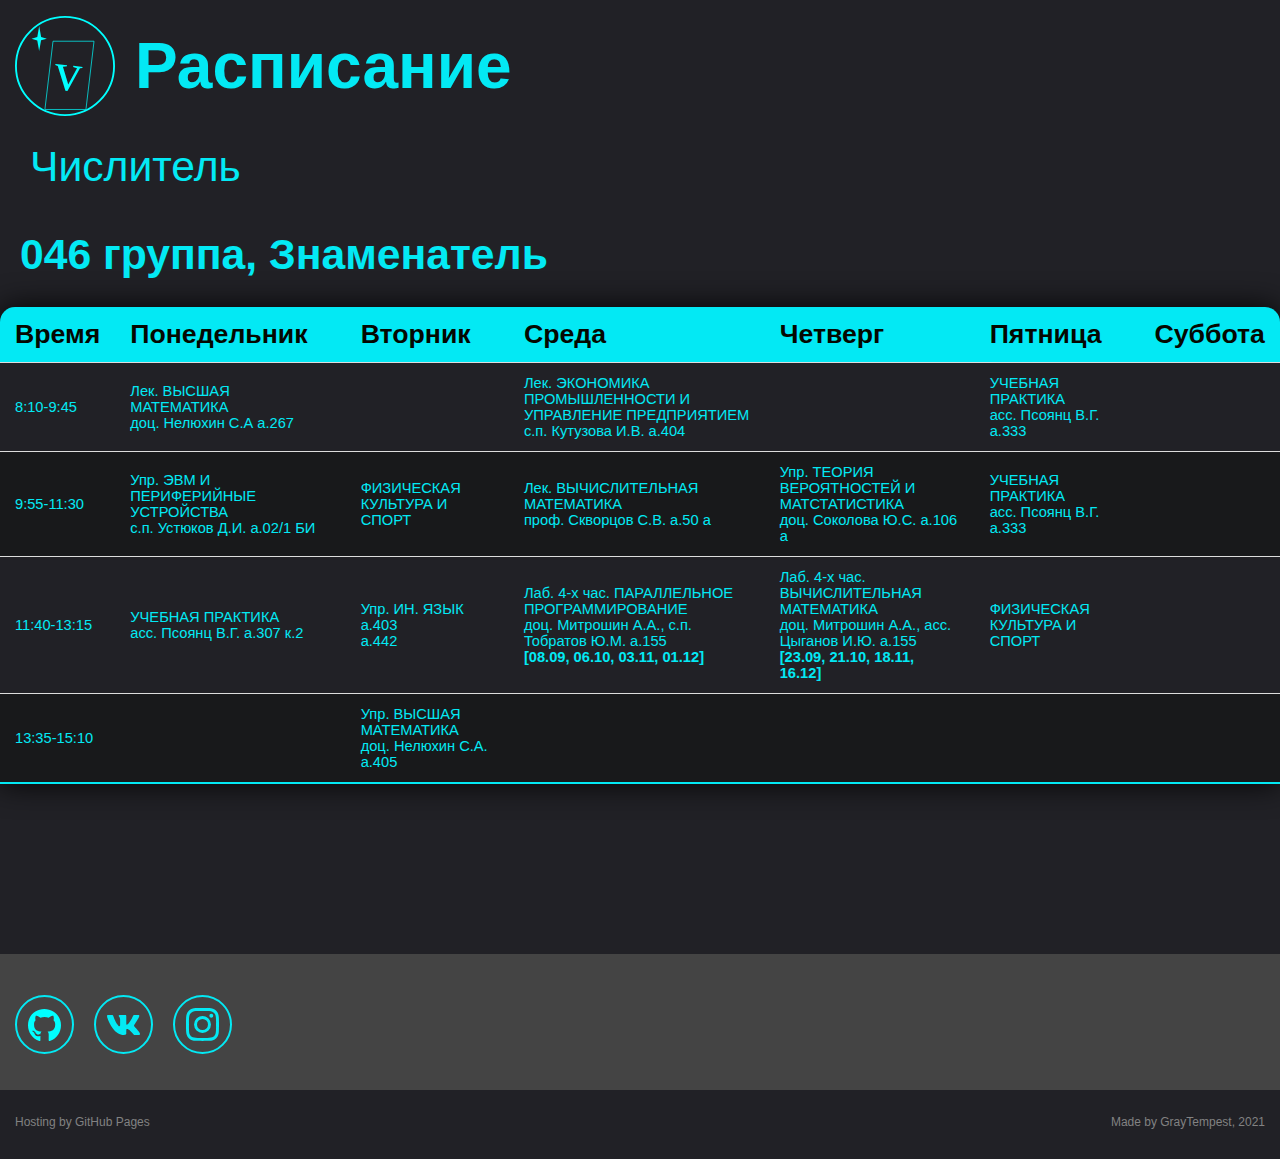
==== table046d.html @ 22050918 "Changes in timetable #2" ====
<!DOCTYPE html>
<html lang="en">
<head>
    <meta charset="UTF-8">
    <meta http-equiv="X-UA-Compatible" content="IE=edge">
    <meta name="viewport" content="width=device-width, initial-scale=1.0">
    <title>Расписание</title>
    <link rel="stylesheet" href="css/style.css">
    <link rel="icon" href="img/VVV.svg">
</head>
<body>
    <div id="container">
        <header>
            <div class="header">
                <p class="logo">
                    <span class="logo_img"></span>
                    <span class="logo_text">Расписание</span>
                </p>
                <a class="linking" data-text="Числитель" href="index.html">Числитель</a>
            </div>
        </header>
        <div id="body">
            <h1>046 группа, Знаменатель</h1>
            <table class="content-table">
                <thead>
                    <!-- <tr>
                        <th colspan="7">Числитель</th>
                    </tr> -->
                
                    <tr>
                        <td>Время</td>
                        <td>Понедельник</td>
                        <td>Вторник</td>
                        <td>Среда</td>
                        <td>Четверг</td>
                        <td>Пятница</td>
                        <td>Суббота</td>
                    </tr>
                </thead>
                <tbody>
                    <tr><!--  Первая пара -->
                        <td>8:10-9:45</td>
                        <td>Лек. ВЫСШАЯ МАТЕМАТИКА<br>доц. Нелюхин С.А а.267</td> <!--Понедельник-->
                        <td></td> <!--Вторник-->
                        <td>Лек. ЭКОНОМИКА ПРОМЫШЛЕННОСТИ И УПРАВЛЕНИЕ  ПРЕДПРИЯТИЕМ<br>с.п. Кутузова И.В. а.404</td> <!--Среда-->
                        <td></td> <!--Четверг-->
                        <td>УЧЕБНАЯ ПРАКТИКА<br>асс. Псоянц В.Г. а.333</td> <!--Пятница-->
                        <td></td> <!--Суббота-->
                    </tr>
                    <tr> <!--  Вторая пара -->
                        <td>9:55-11:30</td>
                        <td>Упр. ЭВМ И ПЕРИФЕРИЙНЫЕ УСТРОЙСТВА<br>с.п. Устюков Д.И. а.02/1 БИ</td> <!--Понедельник-->
                        <td>ФИЗИЧЕСКАЯ КУЛЬТУРА И СПОРТ</td> <!--Вторник-->
                        <td>Лек. ВЫЧИСЛИТЕЛЬНАЯ МАТЕМАТИКА<br>проф. Скворцов С.В. а.50 а</td> <!--Среда-->
                        <td>Упр. ТЕОРИЯ ВЕРОЯТНОСТЕЙ И МАТСТАТИСТИКА<br>доц. Соколова Ю.С. а.106 а</td> <!--Четверг-->
                        <td>УЧЕБНАЯ ПРАКТИКА<br>асс. Псоянц В.Г. а.333</td> <!--Пятница-->
                        <td></td> <!--Суббота-->
                    </tr>
                    <tr> <!--  Третья пара -->
                        <td>11:40-13:15</td>
                        <td>УЧЕБНАЯ ПРАКТИКА<br>асс. Псоянц В.Г. а.307 к.2</td> <!--Понедельник-->
                        <td>Упр. ИН. ЯЗЫК<br>а.403<br>а.442</td> <!--Вторник-->
                        <td>Лаб. 4-х час. ПАРАЛЛЕЛЬНОЕ ПРОГРАММИРОВАНИЕ<br>доц. Митрошин А.А., с.п. Тобратов  Ю.М. а.155<br><b>[08.09, 06.10, 03.11, 01.12]</b></td> <!--Среда-->
                        <td>Лаб. 4-х час. ВЫЧИСЛИТЕЛЬНАЯ МАТЕМАТИКА<br>доц. Митрошин А.А., асс. Цыганов И.Ю. а.155<br><b>[23.09, 21.10, 18.11, 16.12]</b></td> <!--Четверг-->
                        <td>ФИЗИЧЕСКАЯ КУЛЬТУРА И СПОРТ</td> <!--Пятница-->
                        <td></td> <!--Суббота-->
                    </tr>
                    <tr> <!--  Четвёртая пара -->
                        <td>13:35-15:10</td>
                        <td></td> <!--Понедельник-->
                        <td>Упр. ВЫСШАЯ МАТЕМАТИКА<br>доц. Нелюхин С.А. а.405</td> <!--Вторник-->
                        <td></td> <!--Среда-->
                        <td></td> <!--Четверг-->
                        <td></td> <!--Пятница-->
                        <td></td> <!--Суббота-->
                    </tr>
                </tbody>
            </table>
        </div>
        <footer class="footer">
            <div class="bg_gray">
                <div class="wrapper">
                    <div class="footer_top">
                        <div class="footer_top_item">
                            <ul class="social">
                                <li class="social_item"><a class="social_link social_github" href="https://github.com/GrayTempest" target="_blank"></a></li>
                                <li class="social_item"><a class="social_link social_vk" href="https://vk.com/id301708469" target="_blank"></a></li>
                                <li class="social_item"><a class="social_link social_instagram" href="https://www.instagram.com/hypericum_sagittarius" target="_blank"></a></li>
                            </ul>
                        </div>
                        <!-- <div class="footer_info">
                            <span>Бла</span>
                            <span>бла</span>
                        </div> -->
                    </div>
                </div>
            </div>
            <div class="wrapper">
                <div class="footer_bottom">
                    <p>Hosting by GitHub Pages</p>
                    <p>Made by GrayTempest, 2021</p>
                </div>
            </div>
        </footer>
    </div>        
</body>
</html>
---- css/style.css ----
.content-table{
    display: flexbox;
    flex-direction: column;
    border-collapse: collapse;
    width: 100%;
    margin: 25 px 0;
    font-size: 11pt;
    min-width: 400px;
    font-family: 'Quicksand', sans-serif;
    border-radius: 15px 15px 0 0;
    overflow: hidden;
    box-shadow: 0 0 30px rgba(0,0,0,0.9);
}
.content-table thead tr {
    display: flexbox;
    flex-direction: row;
    width: 100%;
    background-color: #03e9f4;
    color: #050801;
    text-align: left;
    font-weight: bold;
    font-size: 20pt;
}
.content-table th,
.content-table td{
    padding: 12px 15px;
}
.content-table tbody tr{
    border-bottom: 1px solid #dddddd;
    color: #03e9f4;
}
.content-table tbody tr:first-of-type{
    border-top: 1px solid #dddddd;
}
.content-table tbody tr:nth-child(even){
   /* background-color: #f3f3f3; */
   background-color: #18191b;
}
.content-table tbody tr:last-of-type{
    border-bottom: 2px solid #03e9f4;
}
.content-table tbody tr:hover{
    /* font-weight:500; */
    font-weight: bold;
    transition-delay: 0.1s;
    transition: 0.5s;
}
body{
    background-color: #212126;
    margin: 0;
    padding: 0;
}

/* GIF */
.tooltip span{
    visibility: hidden;
    position: absolute;
    left: 300px;
    bottom: 10px;
    background: none;
    /* border-radius: 10px; */
    /* box-shadow: -2px 2px 10px -1px #333;	 */
} 
.tooltip:hover span{
    visibility: visible;
}
.tooltip{
    font-size: 14pt;
    color: #03e9f4;
    text-decoration: none;
}
#SomebodyGIF{
    position: fixed;
    top: 93vh;
    left: 1vw;
}

/* */
h1,h2{
    font-family: Verdana, Geneva, Tahoma, sans-serif;
    font-size: 32pt;
    color: #03e9f4;
    padding: 0 20px;
}

/*Header */
.header{
    display: flex;
    flex-direction: column;
    margin: 0 auto;
    padding-left: 15px;
    padding-right: 15px;
    /* justify-content: space-between; */
    align-items: flex-start;
    box-sizing: border-box;
}
.logo{
    display: flex;
    align-items: center;
}
.logo_img{
    display: block;
    background-image: url(../img/V.svg);
    width: 100px;
    height: 100px;
    margin-right: 20px;
}
.logo_text{
    font-family: Verdana, Geneva, Tahoma, sans-serif;
    font-size: 48pt;
    font-weight: bolder;
    color: #03e9f4;
}

/* Highlighting links */
.linking, .linking:visited{
    position: relative;
    margin: 10px;
    padding: 0 5px;
    color: #03e9f4;
    font-family: Verdana, Geneva, Tahoma, sans-serif;
    font-size: 32pt;
    text-decoration: none;
}
.linking:hover{
    text-shadow: 0 0 20px #14c8d4;
    color: #fff;
    transition-duration: 0.5s;
}
.linking:hover:after{
    position: absolute;
    top: 0;
    left: 0;
    padding: 0 20px;
    content: attr(data-text);
    z-index: -1;
    color: #14c8d4;
    filter: blur(15px);
    transition-duration: 0.5s;
}
.linking:hover:before{
    position: absolute;
    top: 0;
    left: 0;
    content: '';
    width: 100%;
    height: 100%;
    background: #14f8e7;
    z-index: -2;
    opacity: .4;
    filter: blur(40px);
    transition-duration: 0.5s;
}


/*Wrapper */

.wrapper{
    max-width: 100%;
    padding-left: 15px;
    padding-right: 15px;
    margin: 0 auto;
}

/* Footer */
.footer{
    /* position: relative;
    top: 70vh; */
    position: relative;
    bottom: 0;
    width: 100%;
    height: 205px;
}

.bg_gray{
    background-color: #444444;
    position: relative;
    /* margin-top: 180px; */
}
/* .footer_info{
    display: flex;
    align-items: center;
}
.footer_info span{
    font-size: 16px;
    margin-left: 100px;
}
.footer_info span:first-child{
    margin-left: 0;
} */
.footer_top{
    display: flex;
    justify-content: space-between;
    align-items: center;
    padding-top: 25px;
    padding-bottom: 20px;
    font-family: Verdana, Geneva, Tahoma, sans-serif;
}
.footer_bottom{
    display: flex;
    justify-content: space-between;
    color: #828282;
    padding: 25px 0;
    font-size: 12px;
    font-family: Verdana, Geneva, Tahoma, sans-serif;
}
.footer_bottom p{
    margin: 0;
}
.social{
    display: flex;
    align-items: center;
    list-style-type: none;
    padding-left: 0;
}
.social_item{
    margin-right: 20px;
}
.social_link{
    display: block;
    width: 55px;
    height: 55px;
    border: 2px solid #03e9f4;
    border-radius: 100%;
    background-repeat: no-repeat;
    background-position: center center;
}
.social_github{
    background-image: url(../img/github-brands.svg);
    background-size: 60%;
}
.social_vk{
    background-image: url(../img/vk-brands.svg);
    background-size: 60%;
}
.social_instagram{
    background-image: url(../img/instagram-brands.svg);
    background-size: 60%;
}
/*Fix for mobiles */
#container{
    position: relative;
    min-height: 100%;
}
#body{
   padding-bottom: 170px; 
}
/*After change timetable highlight */
.afchange{
    background-color: #128891;
    color: #050801;
    /* background-image: linear-gradient(to bottom right, #4db334, #2fdc04, #4db334); */
    /* background-image: linear-gradient(to bottom right, #78b9bb, #6dd8db, #78b9bb); */
    background-image: linear-gradient(to bottom right, #128891, #00f7ff, #128891);
}
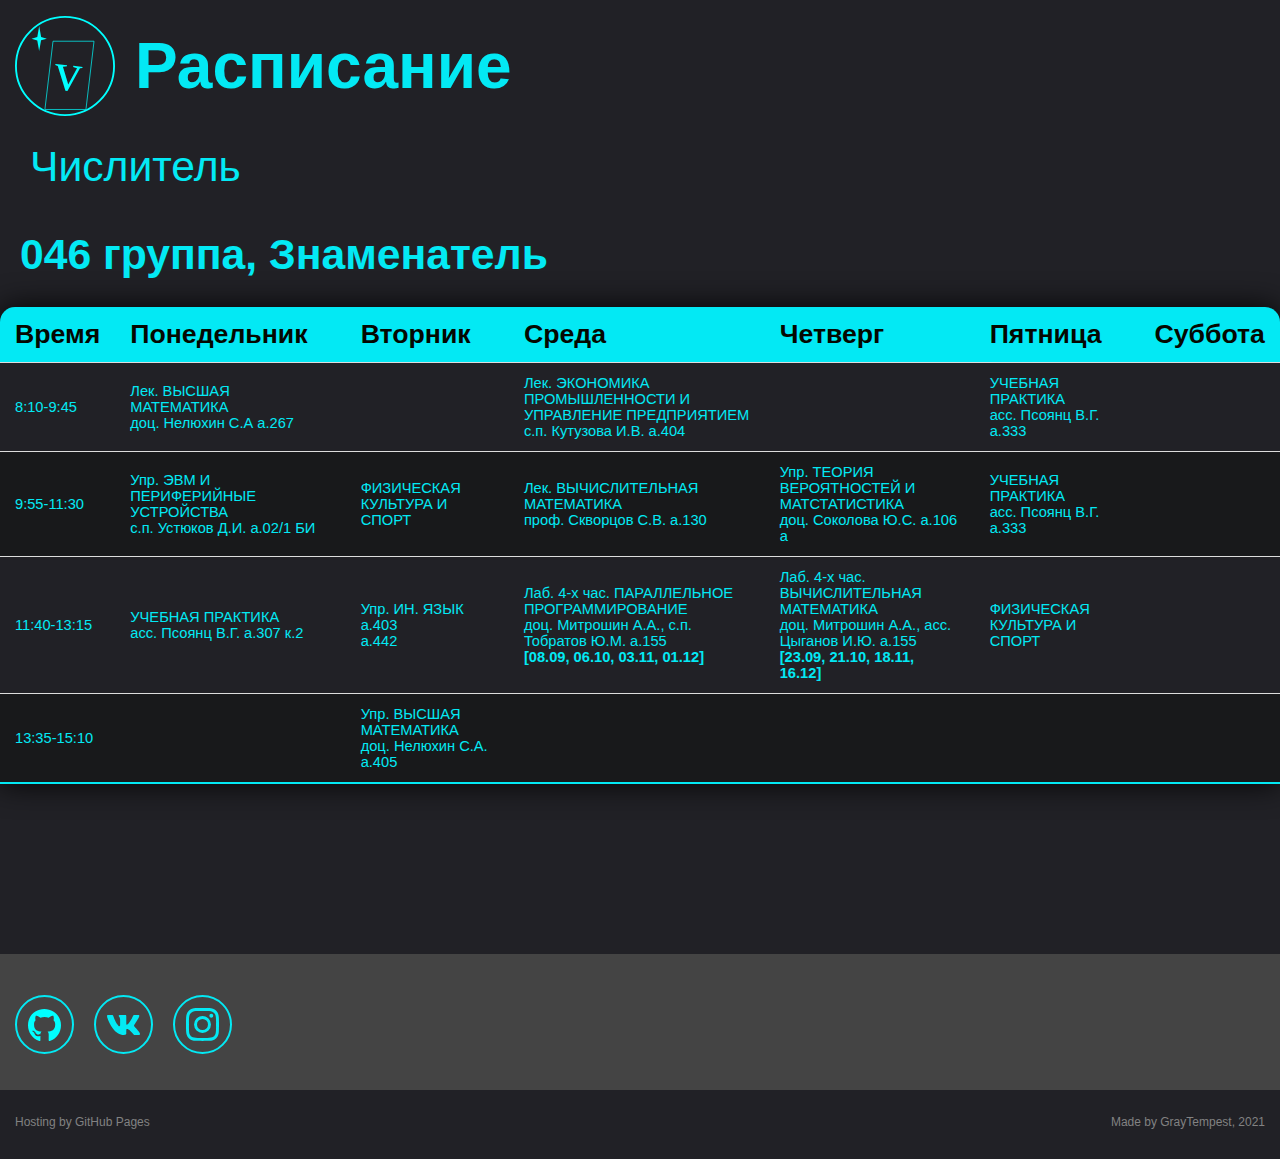
==== commit 23cc5085: "Updated classroom for VM" ====
--- a/table046d.html
+++ b/table046d.html
@@ -51,7 +51,7 @@
                         <td>9:55-11:30</td>
                         <td>Упр. ЭВМ И ПЕРИФЕРИЙНЫЕ УСТРОЙСТВА<br>с.п. Устюков Д.И. а.02/1 БИ</td> <!--Понедельник-->
                         <td>ФИЗИЧЕСКАЯ КУЛЬТУРА И СПОРТ</td> <!--Вторник-->
-                        <td>Лек. ВЫЧИСЛИТЕЛЬНАЯ МАТЕМАТИКА<br>проф. Скворцов С.В. а.50 а</td> <!--Среда-->
+                        <td>Лек. ВЫЧИСЛИТЕЛЬНАЯ МАТЕМАТИКА<br>проф. Скворцов С.В. а.130</td> <!--Среда-->
                         <td>Упр. ТЕОРИЯ ВЕРОЯТНОСТЕЙ И МАТСТАТИСТИКА<br>доц. Соколова Ю.С. а.106 а</td> <!--Четверг-->
                         <td>УЧЕБНАЯ ПРАКТИКА<br>асс. Псоянц В.Г. а.333</td> <!--Пятница-->
                         <td></td> <!--Суббота-->
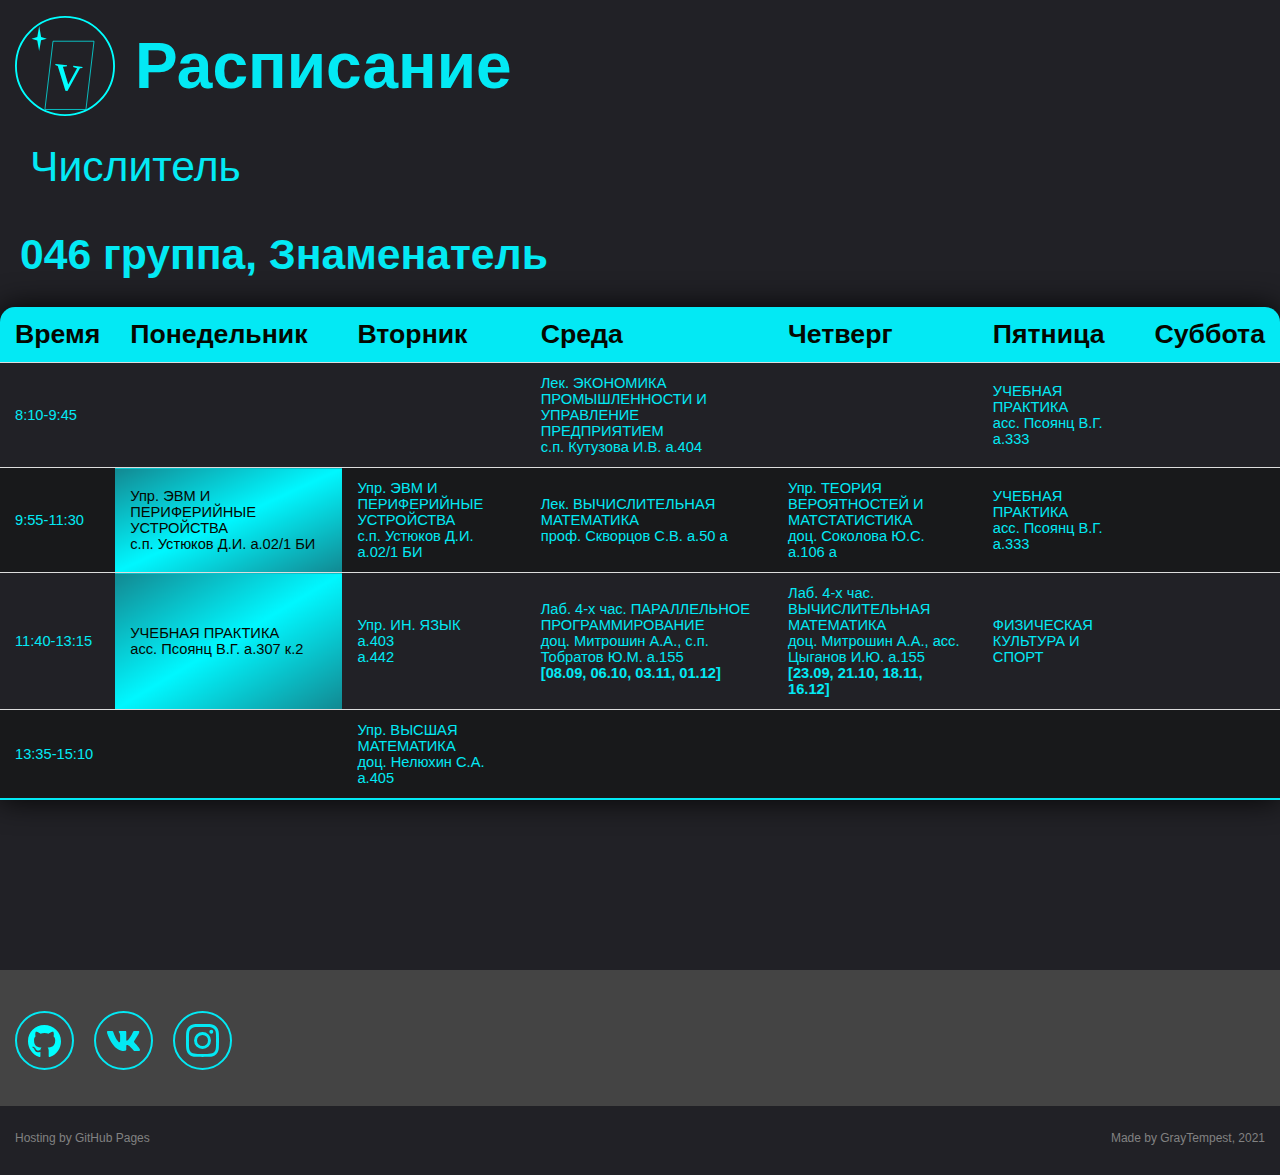
==== commit aaa2873d: "Changes in timetable #3" ====
--- a/table046d.html
+++ b/table046d.html
@@ -40,7 +40,7 @@
                 <tbody>
                     <tr><!--  Первая пара -->
                         <td>8:10-9:45</td>
-                        <td>Лек. ВЫСШАЯ МАТЕМАТИКА<br>доц. Нелюхин С.А а.267</td> <!--Понедельник-->
+                        <td></td> <!--Понедельник-->
                         <td></td> <!--Вторник-->
                         <td>Лек. ЭКОНОМИКА ПРОМЫШЛЕННОСТИ И УПРАВЛЕНИЕ  ПРЕДПРИЯТИЕМ<br>с.п. Кутузова И.В. а.404</td> <!--Среда-->
                         <td></td> <!--Четверг-->
@@ -49,16 +49,16 @@
                     </tr>
                     <tr> <!--  Вторая пара -->
                         <td>9:55-11:30</td>
-                        <td>Упр. ЭВМ И ПЕРИФЕРИЙНЫЕ УСТРОЙСТВА<br>с.п. Устюков Д.И. а.02/1 БИ</td> <!--Понедельник-->
-                        <td>ФИЗИЧЕСКАЯ КУЛЬТУРА И СПОРТ</td> <!--Вторник-->
-                        <td>Лек. ВЫЧИСЛИТЕЛЬНАЯ МАТЕМАТИКА<br>проф. Скворцов С.В. а.130</td> <!--Среда-->
+                        <td class="afchange">Упр. ЭВМ И ПЕРИФЕРИЙНЫЕ УСТРОЙСТВА<br>с.п. Устюков Д.И. а.02/1 БИ</td> <!--Понедельник-->
+                        <td>Упр. ЭВМ И ПЕРИФЕРИЙНЫЕ УСТРОЙСТВА<br>с.п. Устюков Д.И. а.02/1 БИ</td> <!--Вторник ФИЗИЧЕСКАЯ КУЛЬТУРА И СПОРТ-->
+                        <td>Лек. ВЫЧИСЛИТЕЛЬНАЯ МАТЕМАТИКА<br>проф. Скворцов С.В. а.50 а</td> <!--Среда-->
                         <td>Упр. ТЕОРИЯ ВЕРОЯТНОСТЕЙ И МАТСТАТИСТИКА<br>доц. Соколова Ю.С. а.106 а</td> <!--Четверг-->
                         <td>УЧЕБНАЯ ПРАКТИКА<br>асс. Псоянц В.Г. а.333</td> <!--Пятница-->
                         <td></td> <!--Суббота-->
                     </tr>
                     <tr> <!--  Третья пара -->
                         <td>11:40-13:15</td>
-                        <td>УЧЕБНАЯ ПРАКТИКА<br>асс. Псоянц В.Г. а.307 к.2</td> <!--Понедельник-->
+                        <td class="afchange">УЧЕБНАЯ ПРАКТИКА<br>асс. Псоянц В.Г. а.307 к.2</td> <!--Понедельник-->
                         <td>Упр. ИН. ЯЗЫК<br>а.403<br>а.442</td> <!--Вторник-->
                         <td>Лаб. 4-х час. ПАРАЛЛЕЛЬНОЕ ПРОГРАММИРОВАНИЕ<br>доц. Митрошин А.А., с.п. Тобратов  Ю.М. а.155<br><b>[08.09, 06.10, 03.11, 01.12]</b></td> <!--Среда-->
                         <td>Лаб. 4-х час. ВЫЧИСЛИТЕЛЬНАЯ МАТЕМАТИКА<br>доц. Митрошин А.А., асс. Цыганов И.Ю. а.155<br><b>[23.09, 21.10, 18.11, 16.12]</b></td> <!--Четверг-->
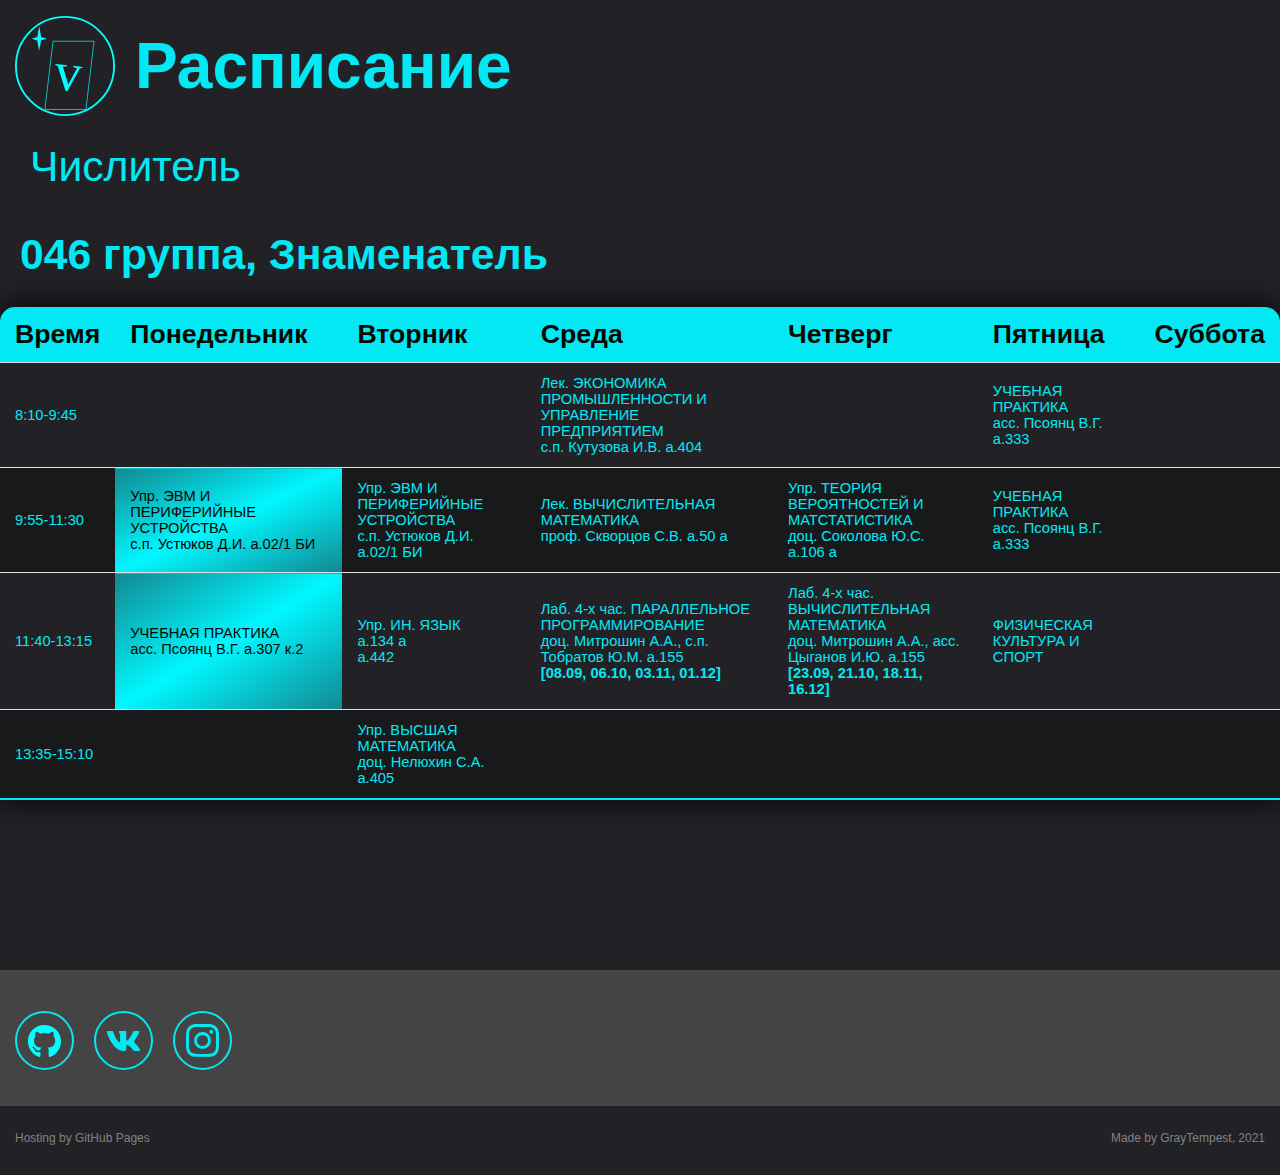
==== commit 97fb3aca: "Changes in timetable #3" ====
--- a/table046d.html
+++ b/table046d.html
@@ -59,7 +59,7 @@
                     <tr> <!--  Третья пара -->
                         <td>11:40-13:15</td>
                         <td class="afchange">УЧЕБНАЯ ПРАКТИКА<br>асс. Псоянц В.Г. а.307 к.2</td> <!--Понедельник-->
-                        <td>Упр. ИН. ЯЗЫК<br>а.403<br>а.442</td> <!--Вторник-->
+                        <td>Упр. ИН. ЯЗЫК<br>а.134 а<br>а.442</td> <!--Вторник-->
                         <td>Лаб. 4-х час. ПАРАЛЛЕЛЬНОЕ ПРОГРАММИРОВАНИЕ<br>доц. Митрошин А.А., с.п. Тобратов  Ю.М. а.155<br><b>[08.09, 06.10, 03.11, 01.12]</b></td> <!--Среда-->
                         <td>Лаб. 4-х час. ВЫЧИСЛИТЕЛЬНАЯ МАТЕМАТИКА<br>доц. Митрошин А.А., асс. Цыганов И.Ю. а.155<br><b>[23.09, 21.10, 18.11, 16.12]</b></td> <!--Четверг-->
                         <td>ФИЗИЧЕСКАЯ КУЛЬТУРА И СПОРТ</td> <!--Пятница-->
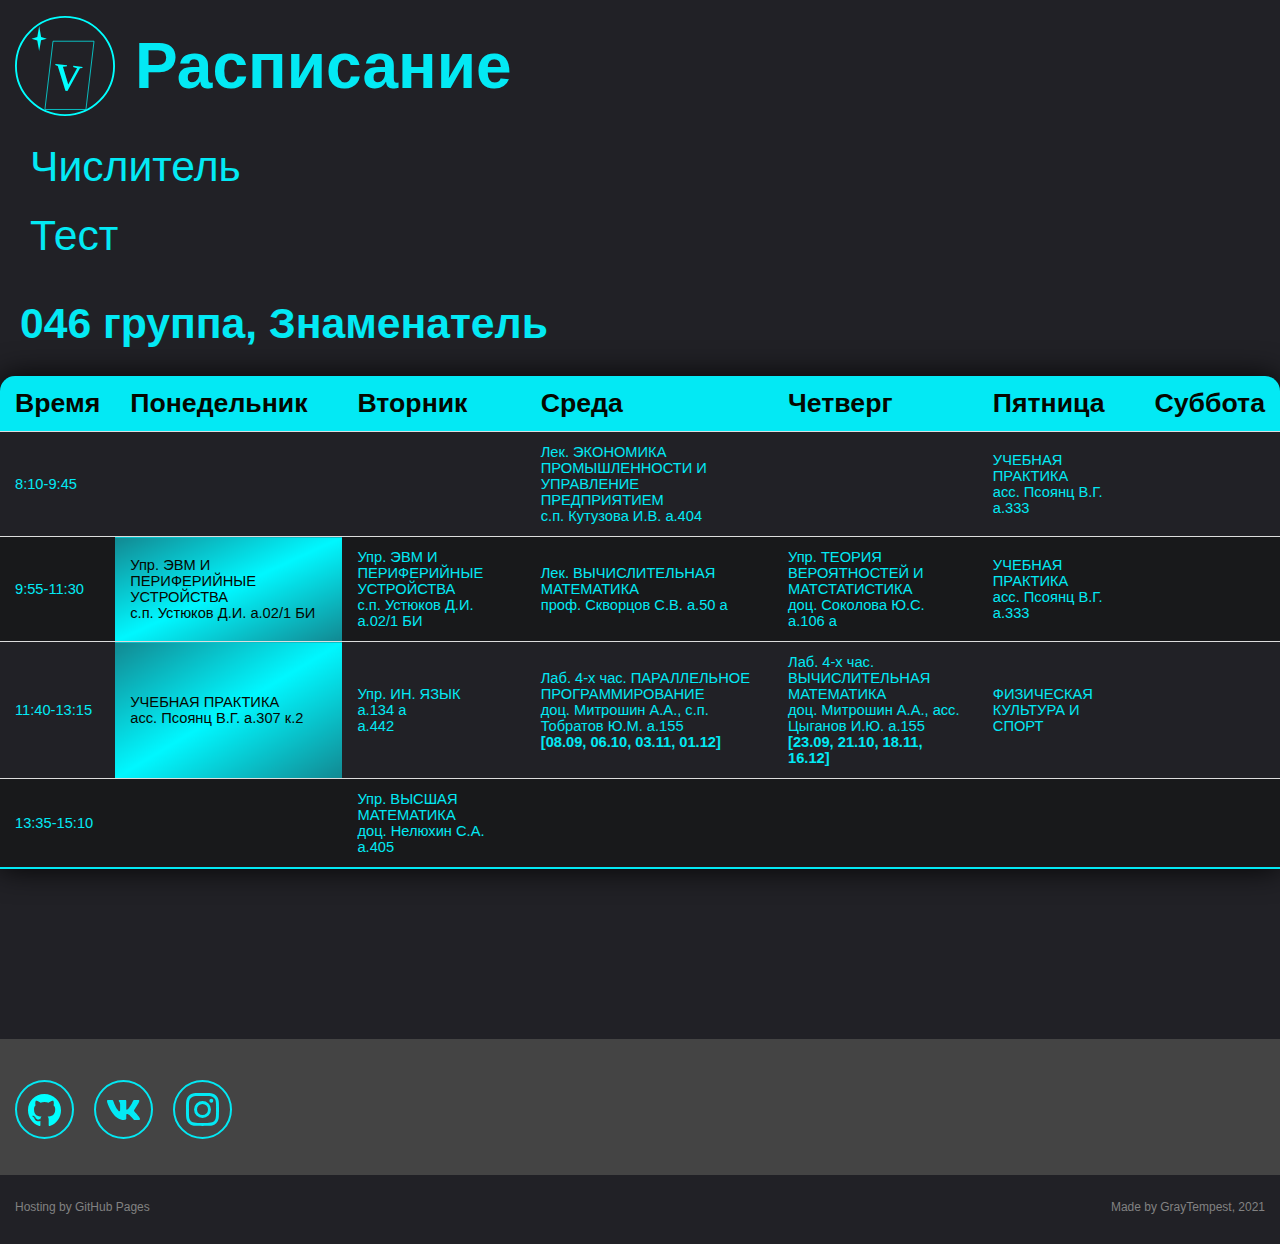
==== commit b89358d8: "Fix for new design #4" ====
--- a/table046d.html
+++ b/table046d.html
@@ -17,6 +17,7 @@
                     <span class="logo_text">Расписание</span>
                 </p>
                 <a class="linking" data-text="Числитель" href="index.html">Числитель</a>
+                <a class="linking" data-text="Тест" href="testtable2.html">Тест</a>
             </div>
         </header>
         <div id="body">
--- a/css/style.css
+++ b/css/style.css
@@ -252,4 +252,137 @@
     /* background-image: linear-gradient(to bottom right, #4db334, #2fdc04, #4db334); */
     /* background-image: linear-gradient(to bottom right, #78b9bb, #6dd8db, #78b9bb); */
     background-image: linear-gradient(to bottom right, #128891, #00f7ff, #128891);
+}
+
+/*Sliders*/
+#slider{ /*Положение слайдера*/
+    position: relative;
+    /* text-align: center; */
+    top: 10px;
+}
+
+#slider{ /*Центровка*/
+    margin: 0 10px 20px 0;
+}
+
+#slider article{
+    width: 20%;
+    float: left;
+}
+
+#slides .table{
+    width: 500%;
+    /* line-height: 0; */
+}
+
+#overflow{
+    width: 100%;
+    overflow: hidden;
+}
+
+article table{
+    width: 100%;
+    height: 100%;
+}
+
+#desktop:checked ~ #slider{
+    max-width: 720px;
+    max-height: 1200px;
+}
+
+/*Настройка переключений*/
+#switch1:checked ~ #controls label:nth-child(5),
+#switch2:checked ~ #controls label:nth-child(1),
+#switch3:checked ~ #controls label:nth-child(2),
+#switch4:checked ~ #controls label:nth-child(3),
+#switch5:checked ~ #controls label:nth-child(4){
+    background: url(../img/prev.svg) no-repeat;
+    float: left;
+    margin: 25% 0 0 0;
+    display: block;
+    height: 68px;
+    width: 68px;
+}
+
+#switch1:checked ~ #controls label:nth-child(2),
+#switch2:checked ~ #controls label:nth-child(3),
+#switch3:checked ~ #controls label:nth-child(4),
+#switch4:checked ~ #controls label:nth-child(5),
+#switch5:checked ~ #controls label:nth-child(1){
+    background: url(../img/next.svg) no-repeat;
+    float: right;
+    margin: 25% 0 0 0;
+    display: block;
+    height: 68px;
+    width: 68px;
+}
+
+label, a{
+    cursor: pointer;
+}
+
+#body input{
+    display: none;
+}
+
+#switch1:checked ~ #slides .content-table{
+    margin-left: 0;
+}
+#switch2:checked ~ #slides .content-table{
+    margin-left: -100%;
+}
+#switch3:checked ~ #slides .content-table{
+    margin-left: -200%;
+}
+#switch4:checked ~ #slides .content-table{
+    margin-left: -300%;
+}
+#switch5:checked ~ #slides .content-table{
+    margin-left: -400%;
+}
+
+#controls{
+    margin: -25% 0 0 0;
+    width: 100%;
+    height: 50px;
+}
+
+#active label{
+    border-radius: 10px;
+    display: inline-block;
+    width: 15px;
+    height: 15px;
+    background: #bbb;
+}
+
+#active{
+    margin: 23% 0 0;
+    text-align: center;
+}
+
+#active label:hover{
+    background: #03e9f4;
+    background-color: #777 !important;
+}
+
+#switch1:checked ~ #active label:nth-child(1),
+#switch2:checked ~ #active label:nth-child(2),
+#switch3:checked ~ #active label:nth-child(3),
+#switch4:checked ~ #active label:nth-child(4),
+#switch5:checked ~ #active label:nth-child(5){
+    background: #18a3dd;
+    background-color: #18a3dd !important;
+}
+
+/*Анимация*/
+#slides table{
+    transition: all 800ms cubic-bezier(0.77, 0, 0.175, 1);
+}
+
+#controls label:hover{
+    opacity: 0.6;
+}
+
+#conrols label{
+    transition: opacity 0.2s ease-out;
 }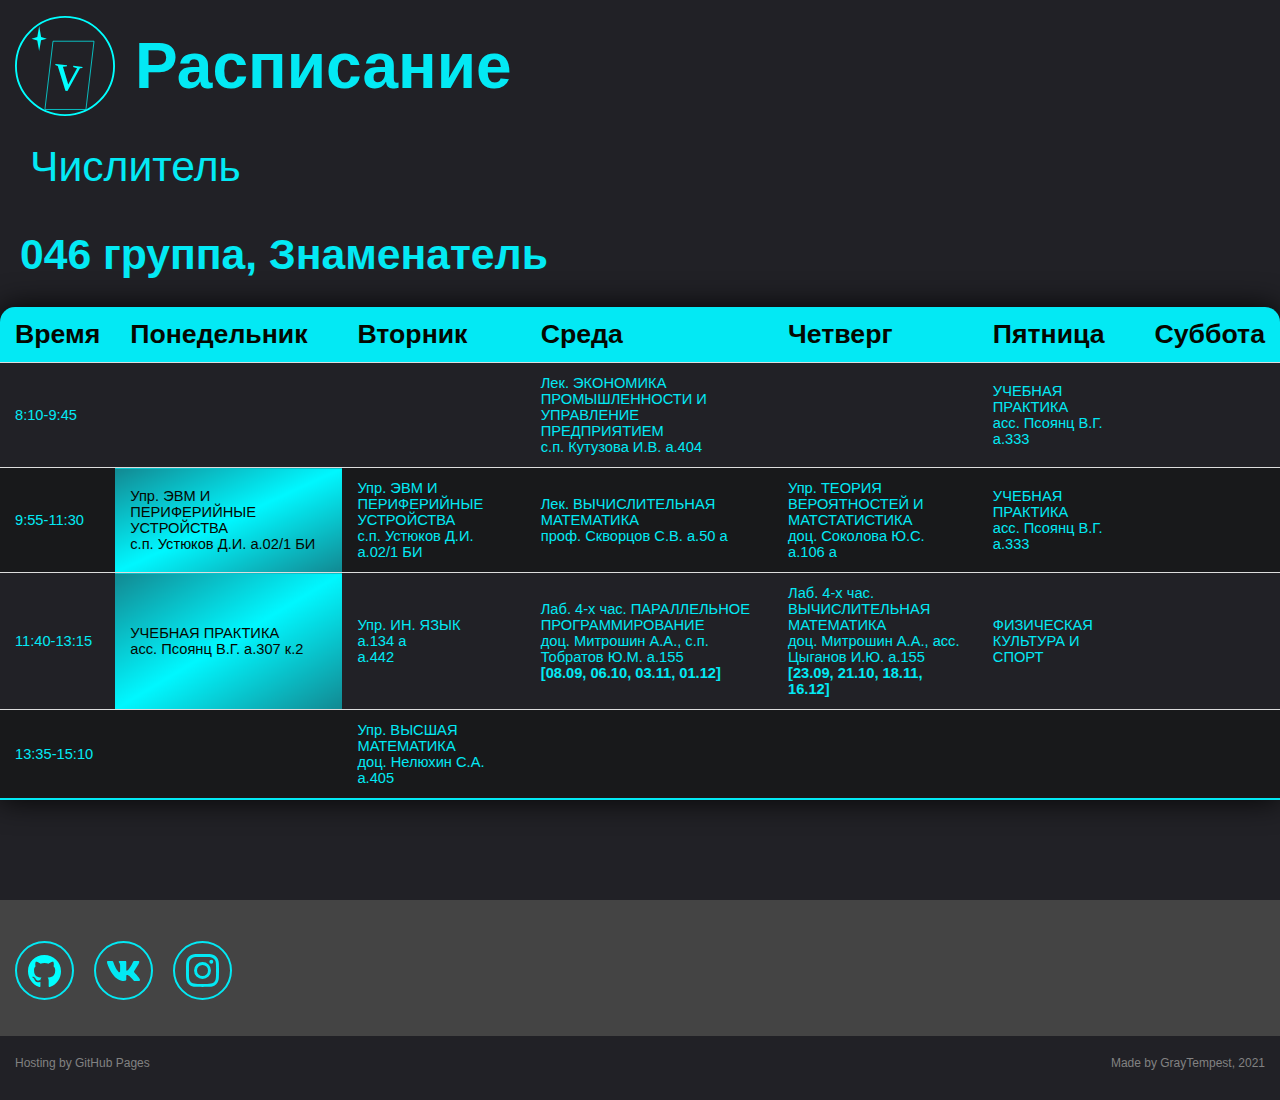
==== commit 598dd627: "Fixing links" ====
--- a/table046d.html
+++ b/table046d.html
@@ -17,7 +17,6 @@
                     <span class="logo_text">Расписание</span>
                 </p>
                 <a class="linking" data-text="Числитель" href="index.html">Числитель</a>
-                <a class="linking" data-text="Тест" href="testtable2.html">Тест</a>
             </div>
         </header>
         <div id="body">
--- a/css/style.css
+++ b/css/style.css
@@ -166,10 +166,10 @@
 .footer{
     /* position: relative;
     top: 70vh; */
-    position: relative;
+    position: absolute;
     bottom: 0;
     width: 100%;
-    height: 205px;
+    height: 200px;
 }
 
 .bg_gray{
@@ -200,7 +200,7 @@
     display: flex;
     justify-content: space-between;
     color: #828282;
-    padding: 25px 0;
+    padding: 20px 0 10px 0;
     font-size: 12px;
     font-family: Verdana, Geneva, Tahoma, sans-serif;
 }
@@ -243,7 +243,7 @@
     min-height: 100%;
 }
 #body{
-   padding-bottom: 170px; 
+   padding-bottom: 300px; 
 }
 /*After change timetable highlight */
 .afchange{
@@ -361,7 +361,7 @@
 }
 
 #active label:hover{
-    background: #03e9f4;
+    background: #777;
     background-color: #777 !important;
 }
 
@@ -370,8 +370,8 @@
 #switch3:checked ~ #active label:nth-child(3),
 #switch4:checked ~ #active label:nth-child(4),
 #switch5:checked ~ #active label:nth-child(5){
-    background: #18a3dd;
-    background-color: #18a3dd !important;
+    background: #03e9f4;
+    background-color: #03e9f4 !important;
 }
 
 /*Анимация*/
@@ -385,4 +385,10 @@
 
 #conrols label{
     transition: opacity 0.2s ease-out;
+}
+
+/*Fixes for logo link*/
+.logo{
+    text-decoration: none;
+    cursor: default;
 }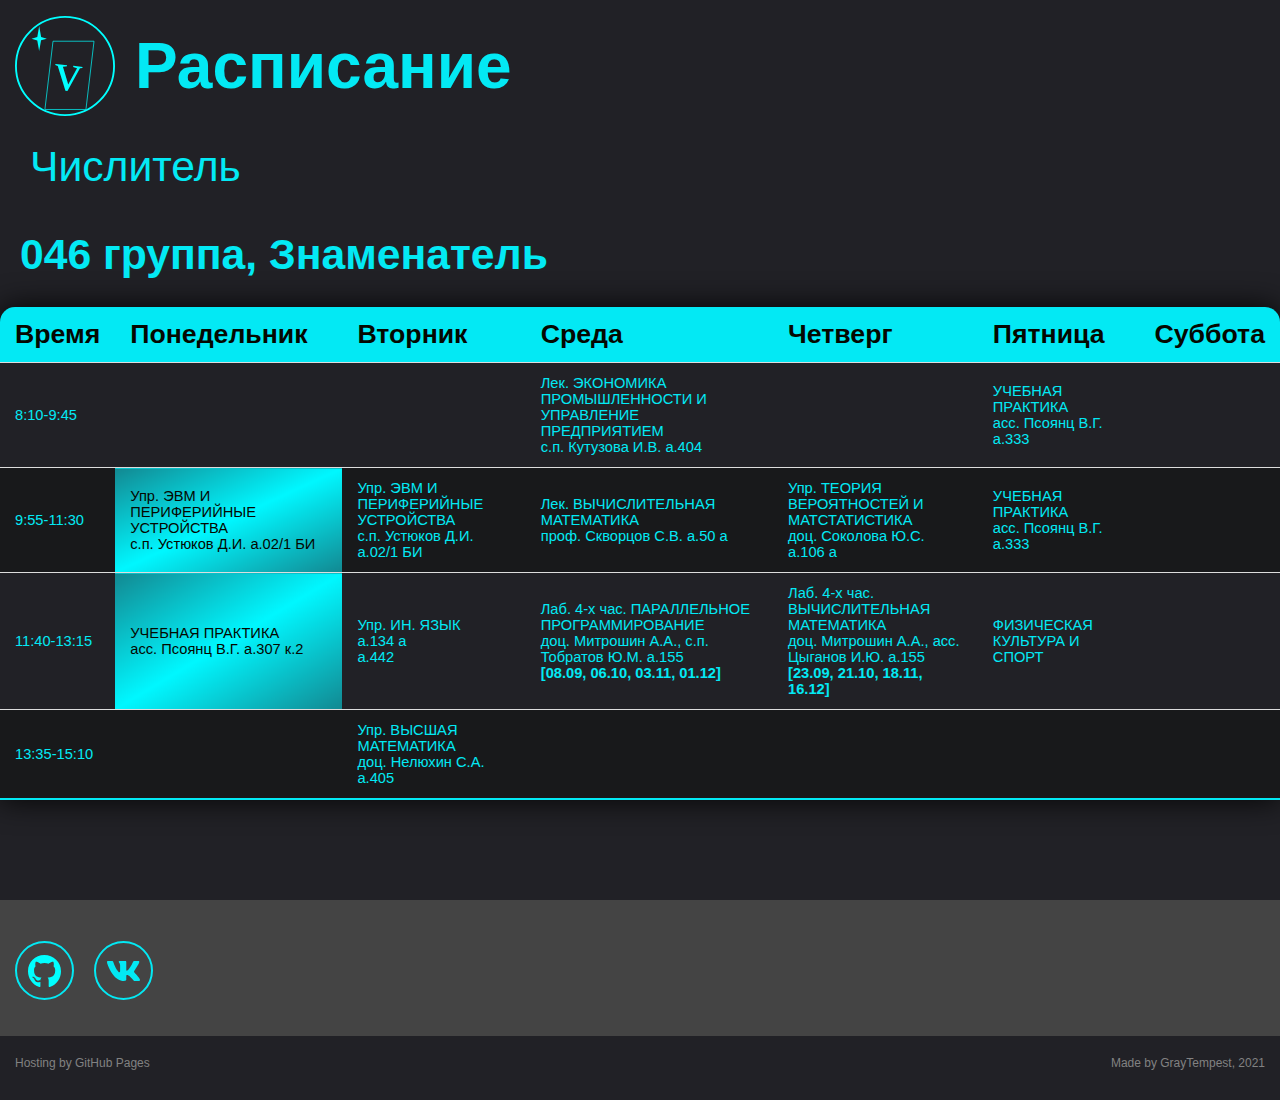
==== commit 44bcee15: "Delete links" ====
--- a/table046d.html
+++ b/table046d.html
@@ -85,7 +85,7 @@
                             <ul class="social">
                                 <li class="social_item"><a class="social_link social_github" href="https://github.com/GrayTempest" target="_blank"></a></li>
                                 <li class="social_item"><a class="social_link social_vk" href="https://vk.com/id301708469" target="_blank"></a></li>
-                                <li class="social_item"><a class="social_link social_instagram" href="https://www.instagram.com/hypericum_sagittarius" target="_blank"></a></li>
+                                <!-- <li class="social_item"><a class="social_link social_instagram" href="https://www.instagram.com/hypericum_sagittarius" target="_blank"></a></li> -->
                             </ul>
                         </div>
                         <!-- <div class="footer_info">
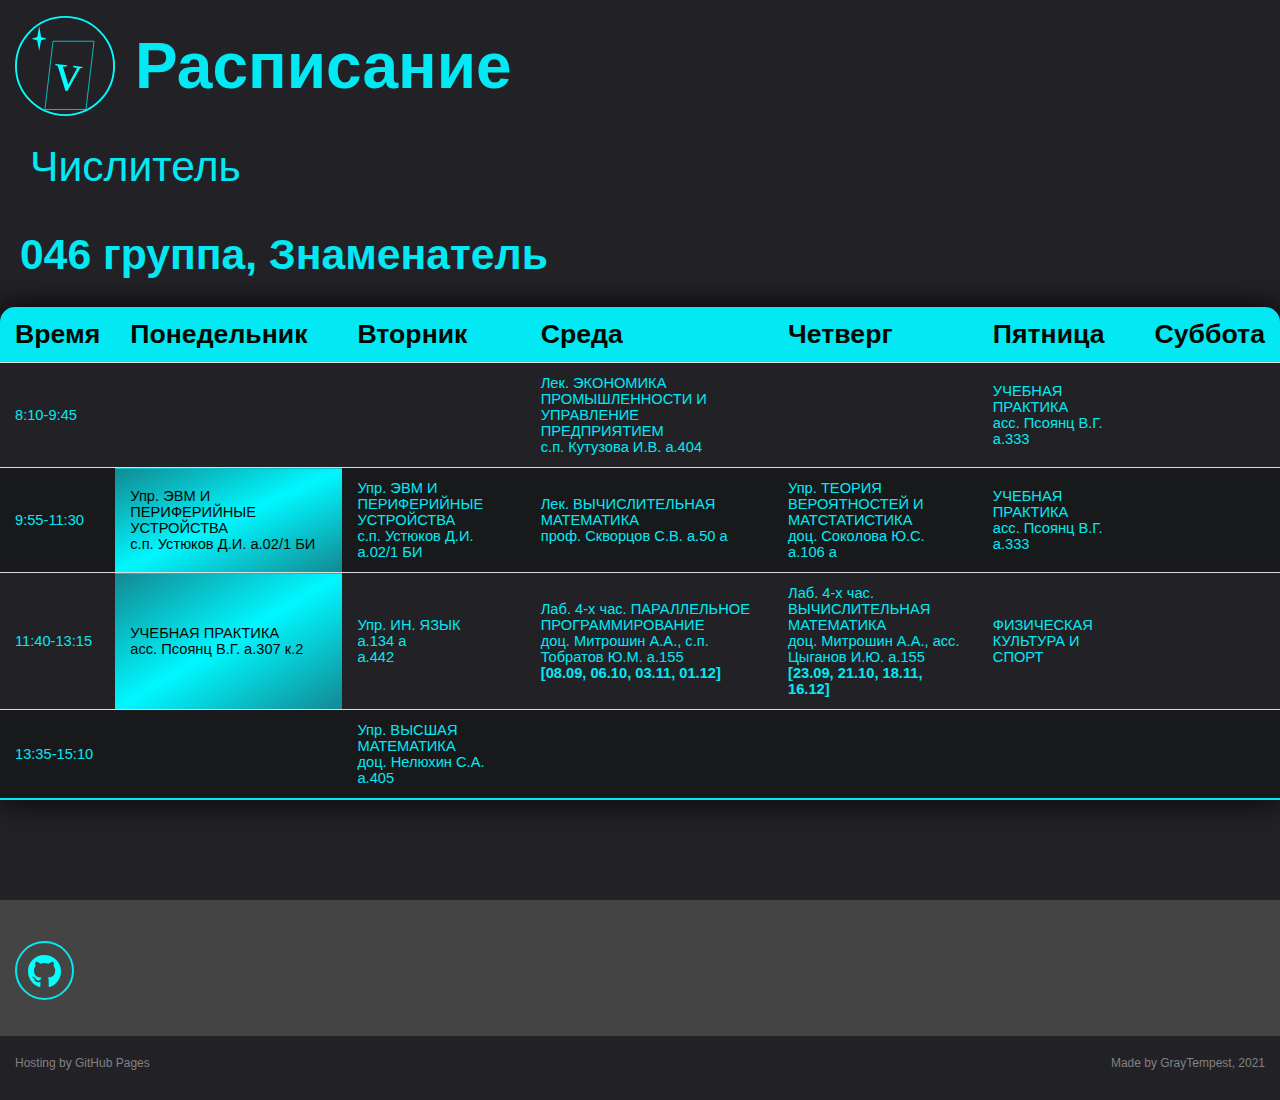
==== commit c1768ec1: "Update timetable and links" ====
--- a/table046d.html
+++ b/table046d.html
@@ -84,8 +84,7 @@
                         <div class="footer_top_item">
                             <ul class="social">
                                 <li class="social_item"><a class="social_link social_github" href="https://github.com/GrayTempest" target="_blank"></a></li>
-                                <li class="social_item"><a class="social_link social_vk" href="https://vk.com/id301708469" target="_blank"></a></li>
-                                <!-- <li class="social_item"><a class="social_link social_instagram" href="https://www.instagram.com/hypericum_sagittarius" target="_blank"></a></li> -->
+                                <!-- <li class="social_item"><a class="social_link social_vk" href="https://vk.com/id301708469" target="_blank"></a></li> -->
                             </ul>
                         </div>
                         <!-- <div class="footer_info">
--- a/css/style.css
+++ b/css/style.css
@@ -266,12 +266,12 @@
 }
 
 #slider article{
-    width: 20%;
+    width: 16.6667%; /* 100%/6 = 16.6667% */
     float: left;
 }
 
 #slides .table{
-    width: 500%;
+    width: 600%; /* 6 (600%) */
     /* line-height: 0; */
 }
 
@@ -291,11 +291,12 @@
 }
 
 /*Настройка переключений*/
-#switch1:checked ~ #controls label:nth-child(5),
+#switch1:checked ~ #controls label:nth-child(6),
 #switch2:checked ~ #controls label:nth-child(1),
 #switch3:checked ~ #controls label:nth-child(2),
 #switch4:checked ~ #controls label:nth-child(3),
-#switch5:checked ~ #controls label:nth-child(4){
+#switch5:checked ~ #controls label:nth-child(4),
+#switch6:checked ~ #controls label:nth-child(5){
     background: url(../img/prev.svg) no-repeat;
     float: left;
     margin: 25% 0 0 0;
@@ -308,7 +309,8 @@
 #switch2:checked ~ #controls label:nth-child(3),
 #switch3:checked ~ #controls label:nth-child(4),
 #switch4:checked ~ #controls label:nth-child(5),
-#switch5:checked ~ #controls label:nth-child(1){
+#switch5:checked ~ #controls label:nth-child(6),
+#switch6:checked ~ #controls label:nth-child(1){
     background: url(../img/next.svg) no-repeat;
     float: right;
     margin: 25% 0 0 0;
@@ -340,6 +342,9 @@
 #switch5:checked ~ #slides .content-table{
     margin-left: -400%;
 }
+#switch6:checked ~ #slides .content-table{
+    margin-left: -500%;
+}
 
 #controls{
     margin: -25% 0 0 0;
@@ -369,14 +374,15 @@
 #switch2:checked ~ #active label:nth-child(2),
 #switch3:checked ~ #active label:nth-child(3),
 #switch4:checked ~ #active label:nth-child(4),
-#switch5:checked ~ #active label:nth-child(5){
+#switch5:checked ~ #active label:nth-child(5),
+#switch6:checked ~ #active label:nth-child(6){
     background: #03e9f4;
     background-color: #03e9f4 !important;
 }
 
 /*Анимация*/
 #slides table{
-    transition: all 800ms cubic-bezier(0.77, 0, 0.175, 1);
+    transition: all 800ms cubic-bezier(0.77, 0, 0.175, 1); /*(0.77, 0, 0.175, 1)*/
 }
 
 #controls label:hover{
